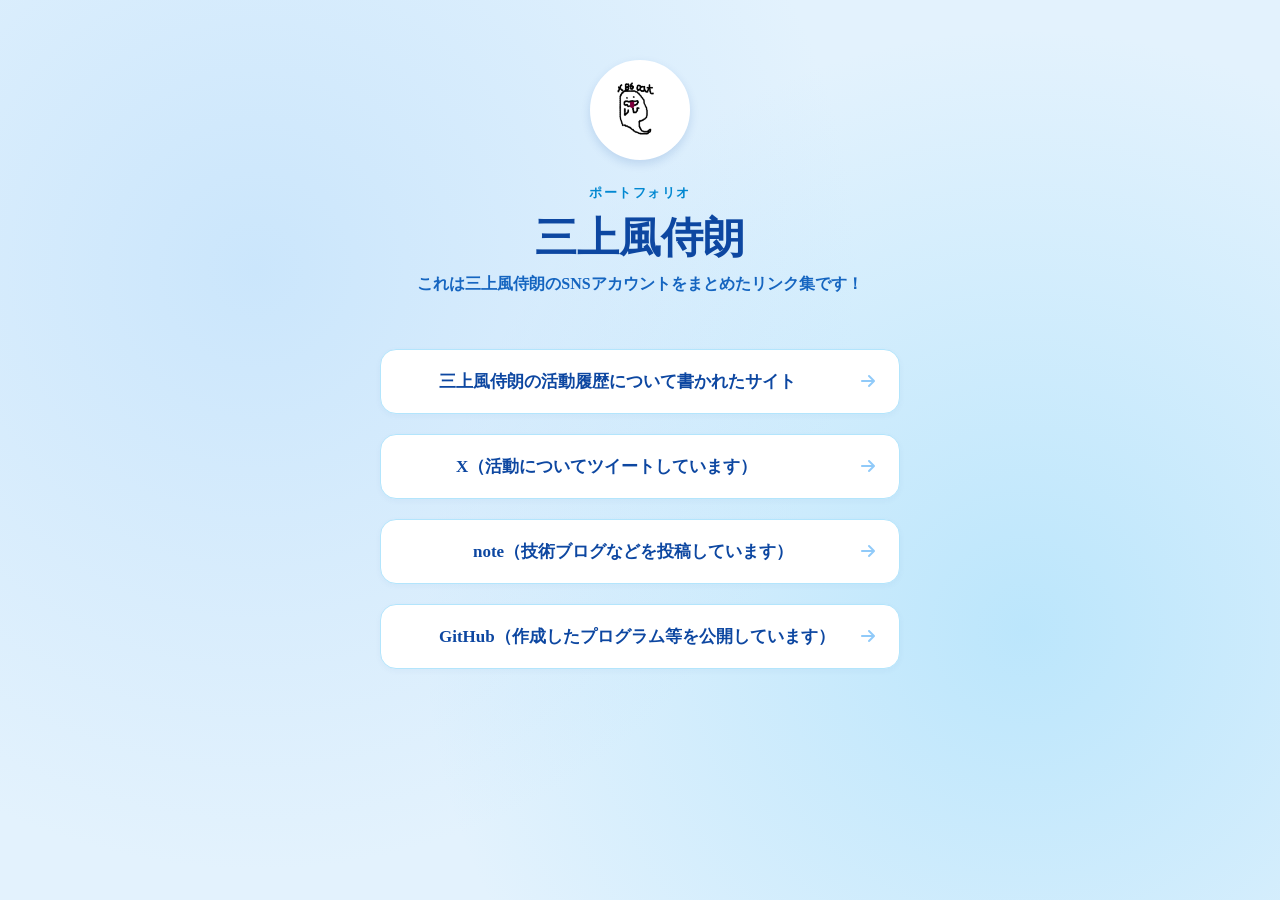
==== links.html @ 1fdd6a36 "Update links.html" ====
<!DOCTYPE html>
<html lang="ja">
<head>
    <meta charset="UTF-8">
    <meta name="viewport" content="width=device-width, initial-scale=1.0">

    <meta http-equiv="Content-Security-Policy" content="default-src 'self'; img-src 'self'; style-src 'self' 'unsafe-inline' https://fonts.googleapis.com https://cdnjs.cloudflare.com; font-src 'self' https://fonts.gstatic.com https://cdnjs.cloudflare.com; script-src 'none'; object-src 'none'; base-uri 'self'; frame-ancestors 'none'; form-action 'self';">
    <meta name="referrer" content="strict-origin-when-cross-origin">

    <title>三上風侍朗 - Links</title>

    <!-- フォントの読み込み (Playfair Display for headings, Lora for body) -->
    <link href="https://fonts.googleapis.com/css2?family=Playfair+Display:wght@700&family=Lora:wght@400;600&display=swap" rel="stylesheet">

 
    <link rel="stylesheet" href="https://cdnjs.cloudflare.com/ajax/libs/font-awesome/6.4.0/css/all.min.css" crossorigin="anonymous" referrerpolicy="no-referrer">

    <style>
        * {
            box-sizing: border-box;
            margin: 0;
            padding: 0;
        }

        body {
            /* 爽やかなスカイブルーの背景と空気を模した微かなグラデーション */
            background-color: #e3f2fd;
            background-image: 
                radial-gradient(circle at 20% 30%, rgba(187, 222, 251, 0.6) 0%, transparent 50%),
                radial-gradient(circle at 80% 70%, rgba(129, 212, 250, 0.4) 0%, transparent 50%);
            color: #0d47a1; /* ディープブルーのテキスト */
            font-family: 'Lora', serif;
            min-height: 100vh;
            display: flex;
            flex-direction: column;
            align-items: center;
            justify-content: flex-start;
            padding: 60px 20px;
            position: relative;
            overflow-x: hidden;
        }

        /* 背景の有機的な装飾（青空に浮かぶ柔らかな光や雲のイメージ） */
        .bg-decoration {
            position: absolute;
            top: 0;
            left: 50%;
            transform: translateX(-50%);
            width: 100%;
            max-width: 800px;
            height: 100%;
            background-image: 
                url('data:image/svg+xml;utf8,<svg xmlns="http://www.w3.org/2000/svg" width="400" height="400" viewBox="0 0 400 400"><path d="M200 10C90.5 10 1 99.5 1 209s89.5 199 199 199 199-89.5 199-199S309.5 10 200 10zm0 382C99.4 392 18 309.6 18 209S99.4 26 200 26s182 82.4 182 183-82.4 183-182 183z" fill="%2329b6f6" fill-opacity="0.08"/></svg>'),
                url('data:image/svg+xml;utf8,<svg xmlns="http://www.w3.org/2000/svg" width="300" height="300" viewBox="0 0 300 300"><path d="M150 10C71.6 10 8 73.6 8 152s63.6 142 142 142 142-63.6 142-142S228.4 10 150 10zm0 268C80.8 278 24 221.2 24 152S80.8 26 150 26s126 56.8 126 126-56.8 126-126 126z" fill="%2329b6f6" fill-opacity="0.06"/></svg>');
            background-repeat: no-repeat;
            background-position: -100px -100px, 400px 200px;
            pointer-events: none;
            z-index: 0;
            opacity: 0.8;
        }

        .container {
            width: 100%;
            max-width: 520px;
            display: flex;
            flex-direction: column;
            align-items: center;
            z-index: 1;
        }

        /* プロフィール画像 */
        .avatar-container {
            width: 100px;
            height: 100px;
            border-radius: 50%;
            overflow: hidden;
            border: 3px solid #ffffff; /* 白い縁取り */
            box-shadow: 0 4px 10px rgba(13, 71, 161, 0.15);
            margin-bottom: 24px;
            background-color: #ffffff;
        }

        .avatar-container img {
            width: 100%;
            height: 100%;
            object-fit: cover;
        }

        /* ヘッダー情報 */
        .links-label {
            font-family: 'Lora', serif;
            font-size: 13px;
            letter-spacing: 1.5px;
            color: #0288d1; /* アクセントカラー（明るめの青） */
            margin-bottom: 8px;
            text-transform: uppercase;
            font-weight: 600;
        }

        h1 {
            font-family: 'Playfair Display', serif;
            font-size: 42px;
            font-weight: 700;
            margin-bottom: 8px;
            color: #0d47a1; /* 濃いブルー */
        }

        .username {
            font-family: 'Lora', serif;
            font-size: 16px;
            color: #1565c0;
            margin-bottom: 6px;
            font-weight: 600;
        }

        .status {
            font-family: 'Lora', serif;
            font-size: 14px;
            color: #1976d2;
            margin-bottom: 48px;
            font-style: italic;
        }

        /* リンクカード一覧 */
        .link-list {
            width: 100%;
            display: flex;
            flex-direction: column;
            gap: 20px;
        }

        .link-card {
            display: flex;
            align-items: center;
            justify-content: space-between;
            background-color: #ffffff; /* 白いカード */
            border: 1px solid #b3e5fc;
            padding: 20px 24px;
            border-radius: 16px; /* 大きな角丸 */
            text-decoration: none;
            color: #0d47a1;
            transition: all 0.3s ease;
            box-shadow: 0 2px 6px rgba(13, 71, 161, 0.04);
        }

        .link-card:hover {
            background-color: #f1f8fe; /* ホバーで薄いブルー */
            border-color: #81d4fa;
            transform: translateY(-3px);
            box-shadow: 0 6px 12px rgba(13, 71, 161, 0.1);
        }

        .link-left {
            display: flex;
            align-items: center;
        }

        .link-title {
            font-size: 17px;
            font-weight: 600;
        }

        .link-arrow {
            font-size: 16px;
            color: #90caf9;
            transition: color 0.3s ease, transform 0.3s ease;
        }

        .link-card:hover .link-arrow {
            color: #0d47a1;
            transform: translateX(3px); /* ホバーで矢印が少し動く */
        }
    </style>
</head>
<body>

    <!-- 背景の装飾 -->
    <div class="bg-decoration"></div>

    <div class="container">
        <!-- プロフィールアイコン -->
        <div class="avatar-container">
            <img src="images/avatar.png" alt="Cafe Logo / Latte Art">
        </div>

        <div class="links-label">ポートフォリオ</div>
        <h1>三上風侍朗</h1>
        <div class="username">これは三上風侍朗のSNSアカウントをまとめたリンク集です！</div>
        <div class="status"></div>

        <!-- リンクカード群 -->
        <div class="link-list">
            <!-- 1. ポートフォリオ： -->
              <a href="https://x86cat.vercel.app/" target="_blank" rel="noopener noreferrer" class="link-card">
                <div class="link-left">
                    <span class="link-title">　　三上風侍朗の活動履歴について書かれたサイト</span>
                </div>
                <div class="link-arrow"><i class="fa-solid fa-arrow-right"></i></div>
            </a>

             <!-- 4. X -->
            <a href="https://x.com/YamadaTaromlok" target="_blank" rel="noopener noreferrer" class="link-card">
                <div class="link-left">
                    <span class="link-title">　　　X（活動についてツイートしています）</span>
                </div>
                <div class="link-arrow"><i class="fa-solid fa-arrow-right"></i></div>
            </a>

            <!-- 2. note -->
            <a href="https://note.com/limber_auklet93" target="_blank" rel="noopener noreferrer" class="link-card">
                <div class="link-left">
                    <span class="link-title">　　　　note（技術ブログなどを投稿しています）</span>
                </div>
                <div class="link-arrow"><i class="fa-solid fa-arrow-right"></i></div>
            </a>

            <!-- 3. GitHub -->
            <a href="https://github.com/Fuji60-x86cat" target="_blank" rel="noopener noreferrer" class="link-card">
                <div class="link-left">
                    <span class="link-title">　　GitHub（作成したプログラム等を公開しています）</span>
                </div>
                <div class="link-arrow"><i class="fa-solid fa-arrow-right"></i></div>
            </a>

           

            <!-- 5. ポートフォリオサイト本体 -->
          
        </div>
    </div>

</body>
</html>
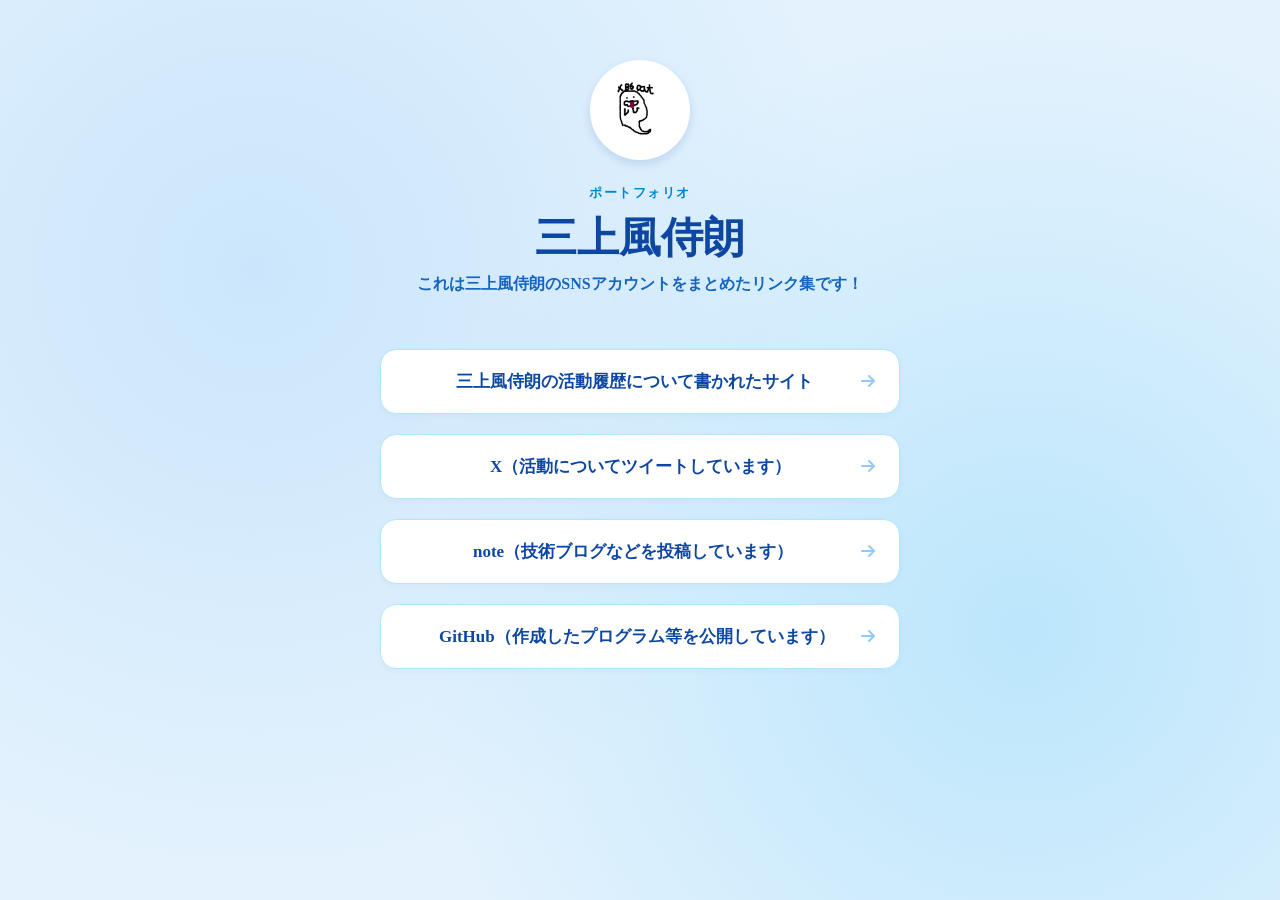
==== commit cb39045d: "Update links.html" ====
--- a/links.html
+++ b/links.html
@@ -193,7 +193,7 @@
             <!-- 1. ポートフォリオ： -->
               <a href="https://x86cat.vercel.app/" target="_blank" rel="noopener noreferrer" class="link-card">
                 <div class="link-left">
-                    <span class="link-title">　　三上風侍朗の活動履歴について書かれたサイト</span>
+                    <span class="link-title">　　　三上風侍朗の活動履歴について書かれたサイト</span>
                 </div>
                 <div class="link-arrow"><i class="fa-solid fa-arrow-right"></i></div>
             </a>
@@ -201,7 +201,7 @@
              <!-- 4. X -->
             <a href="https://x.com/YamadaTaromlok" target="_blank" rel="noopener noreferrer" class="link-card">
                 <div class="link-left">
-                    <span class="link-title">　　　X（活動についてツイートしています）</span>
+                    <span class="link-title">　　　　　X（活動についてツイートしています）</span>
                 </div>
                 <div class="link-arrow"><i class="fa-solid fa-arrow-right"></i></div>
             </a>
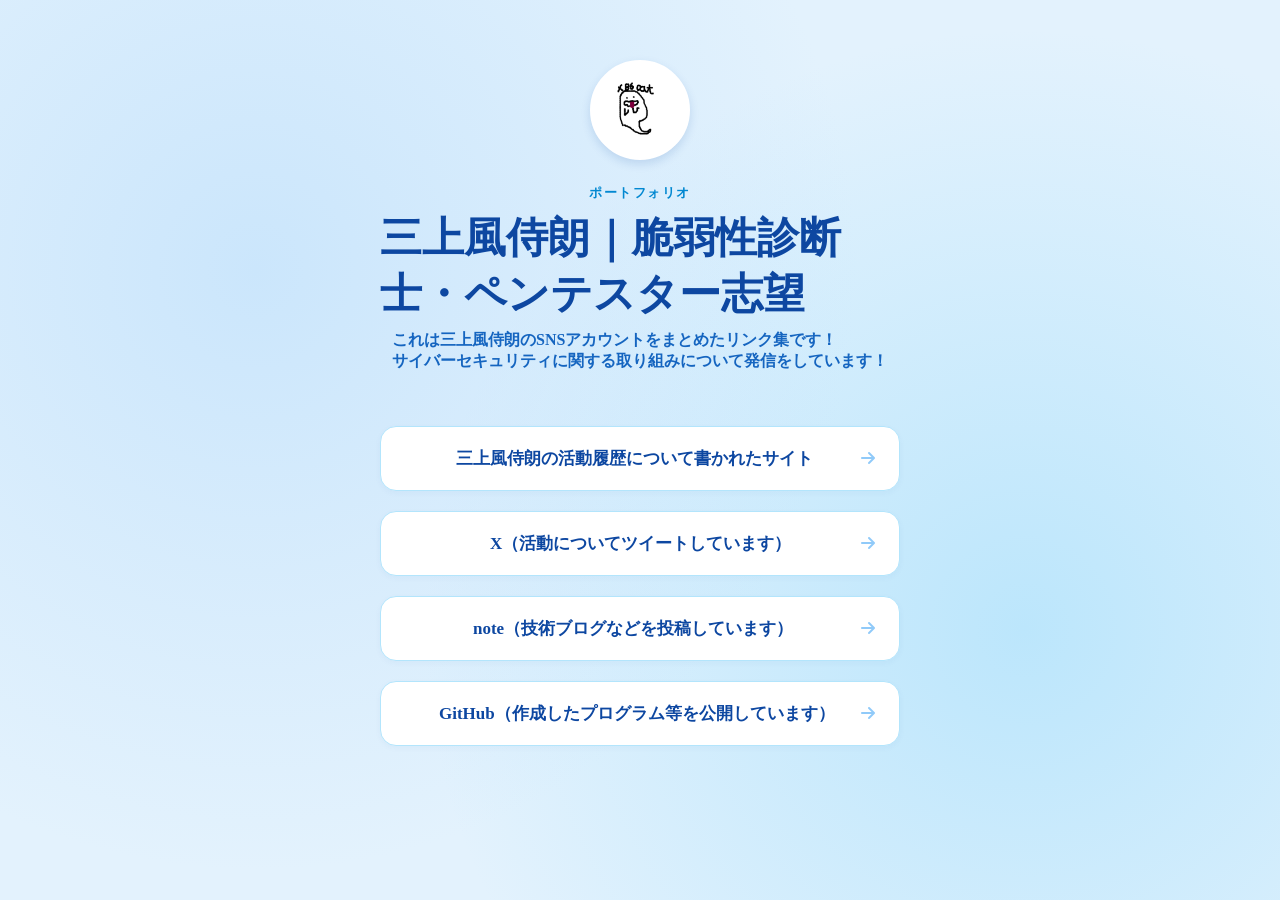
==== commit 43169e66: "Update links.html" ====
--- a/links.html
+++ b/links.html
@@ -184,8 +184,9 @@
         </div>
 
         <div class="links-label">ポートフォリオ</div>
-        <h1>三上風侍朗</h1>
-        <div class="username">これは三上風侍朗のSNSアカウントをまとめたリンク集です！</div>
+        <h1>三上風侍朗｜脆弱性診断士・ペンテスター志望</h1>
+        <div class="username">これは三上風侍朗のSNSアカウントをまとめたリンク集です！<br/>
+        サイバーセキュリティに関する取り組みについて発信をしています！</div>
         <div class="status"></div>
 
         <!-- リンクカード群 -->
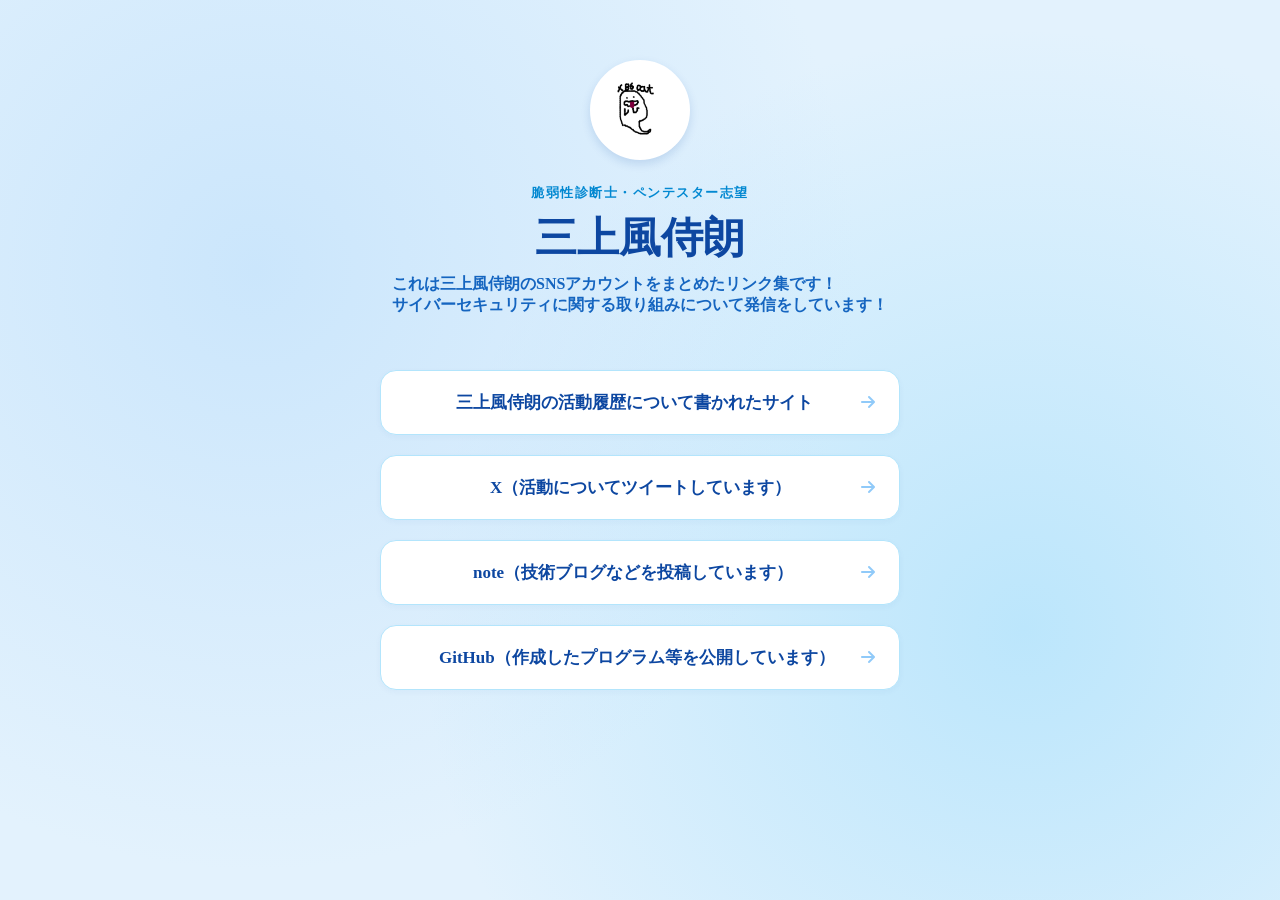
==== commit 8e55a4f8: "Update links.html" ====
--- a/links.html
+++ b/links.html
@@ -183,9 +183,9 @@
             <img src="images/avatar.png" alt="Cafe Logo / Latte Art">
         </div>
 
-        <div class="links-label">ポートフォリオ</div>
-        <h1>三上風侍朗｜脆弱性診断士・ペンテスター志望</h1>
-        <div class="username">これは三上風侍朗のSNSアカウントをまとめたリンク集です！<br/>
+        <div class="links-label">脆弱性診断士・ペンテスター志望</div>
+        <h1>三上風侍朗</h1>
+        <div class="username"> これは三上風侍朗のSNSアカウントをまとめたリンク集です！<br/>
         サイバーセキュリティに関する取り組みについて発信をしています！</div>
         <div class="status"></div>
 
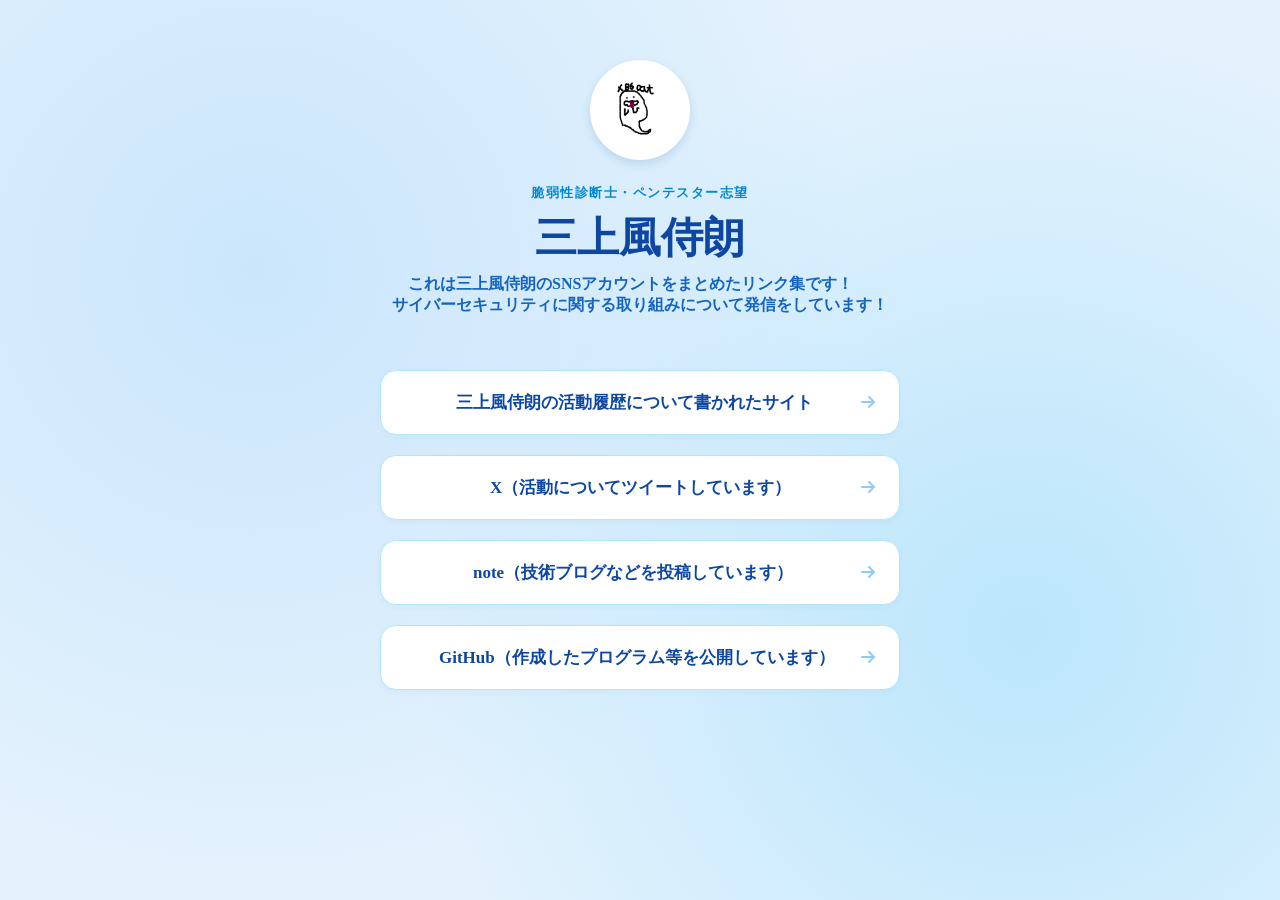
==== commit 14db8b01: "Update links.html" ====
--- a/links.html
+++ b/links.html
@@ -185,7 +185,7 @@
 
         <div class="links-label">脆弱性診断士・ペンテスター志望</div>
         <h1>三上風侍朗</h1>
-        <div class="username"> これは三上風侍朗のSNSアカウントをまとめたリンク集です！<br/>
+        <div class="username"> 　これは三上風侍朗のSNSアカウントをまとめたリンク集です！<br/>
         サイバーセキュリティに関する取り組みについて発信をしています！</div>
         <div class="status"></div>
 
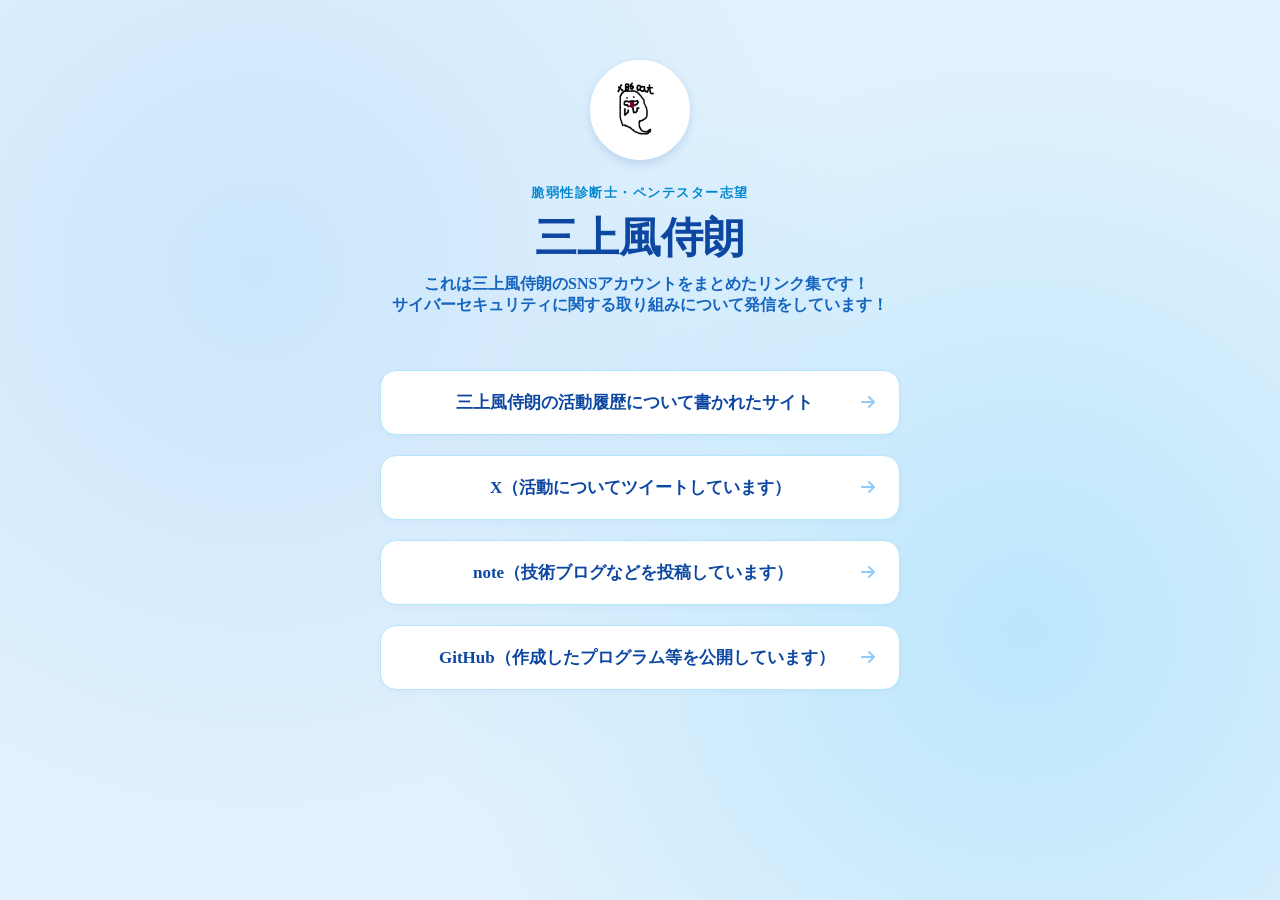
==== commit 4db727c6: "Update links.html" ====
--- a/links.html
+++ b/links.html
@@ -185,7 +185,7 @@
 
         <div class="links-label">脆弱性診断士・ペンテスター志望</div>
         <h1>三上風侍朗</h1>
-        <div class="username"> 　これは三上風侍朗のSNSアカウントをまとめたリンク集です！<br/>
+        <div class="username"> 　　これは三上風侍朗のSNSアカウントをまとめたリンク集です！<br/>
         サイバーセキュリティに関する取り組みについて発信をしています！</div>
         <div class="status"></div>
 
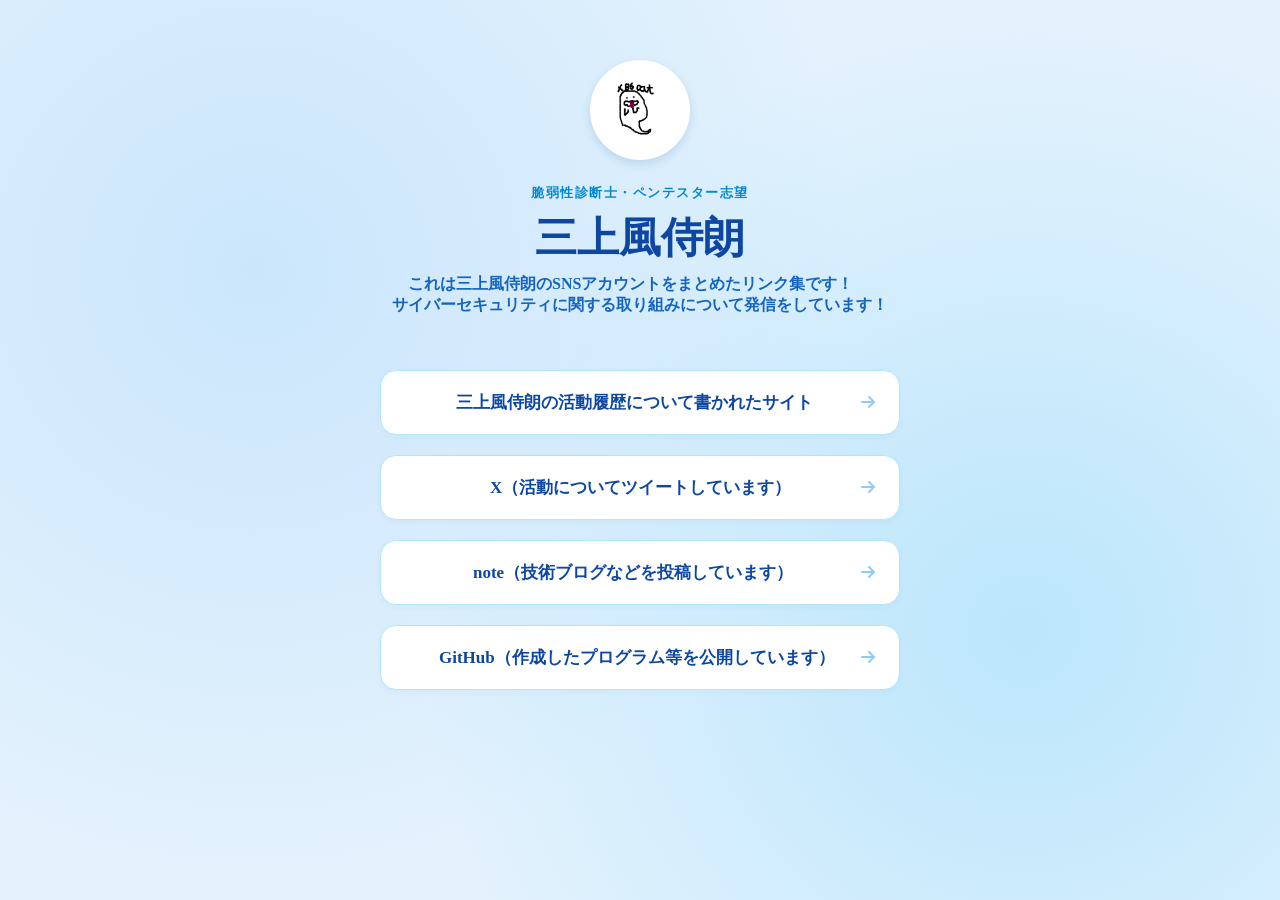
==== commit 807433b9: "Fix HTML encoding issues in links.html" ====
--- a/links.html
+++ b/links.html
@@ -185,7 +185,7 @@
 
         <div class="links-label">脆弱性診断士・ペンテスター志望</div>
         <h1>三上風侍朗</h1>
-        <div class="username"> 　　これは三上風侍朗のSNSアカウントをまとめたリンク集です！<br/>
+        <div class="username"> 　これは三上風侍朗のSNSアカウントをまとめたリンク集です！<br/>
         サイバーセキュリティに関する取り組みについて発信をしています！</div>
         <div class="status"></div>
 
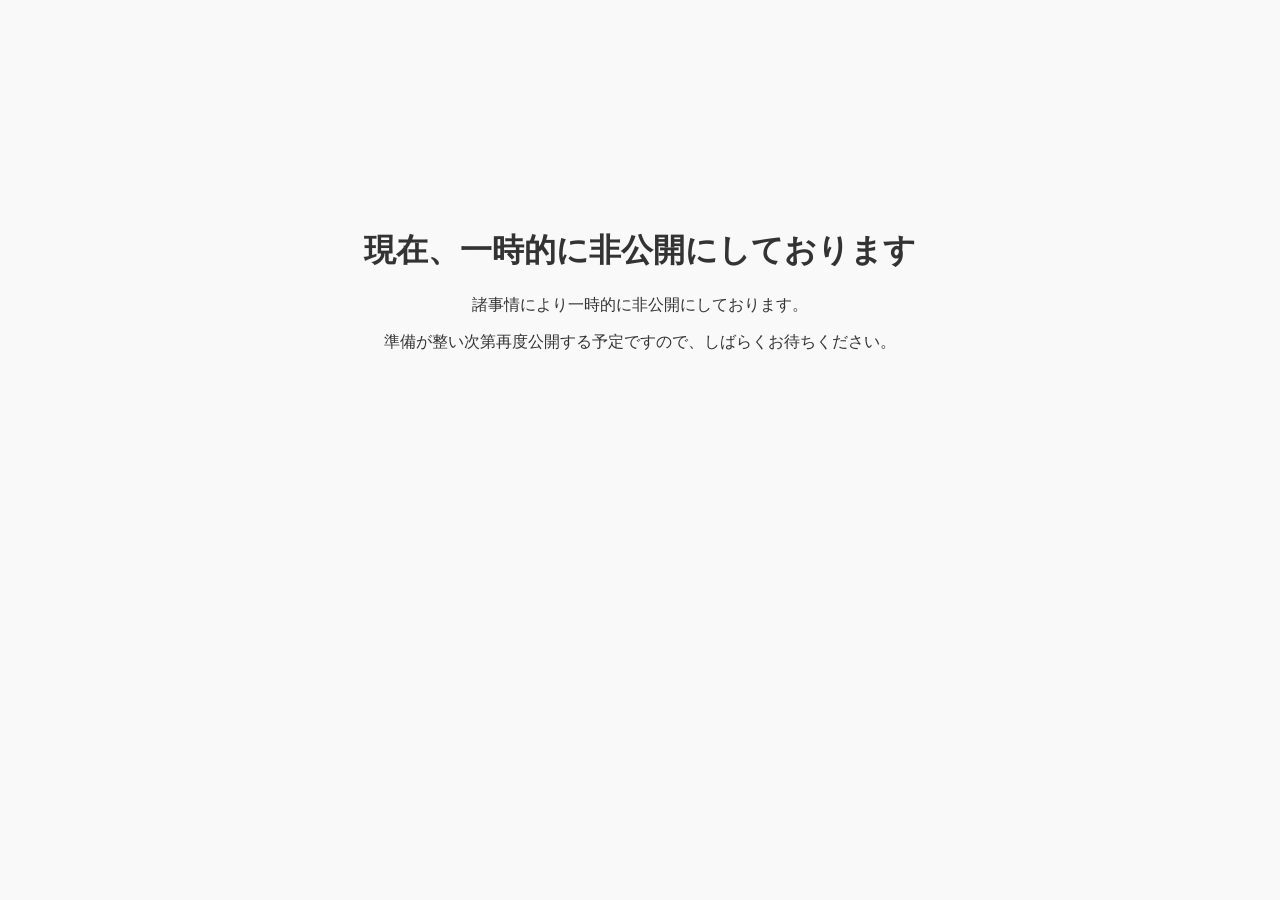
==== commit b2920d66: "Update links.html" ====
--- a/links.html
+++ b/links.html
@@ -2,233 +2,27 @@
 <html lang="ja">
 <head>
     <meta charset="UTF-8">
-    <meta name="viewport" content="width=device-width, initial-scale=1.0">
-
-    <meta http-equiv="Content-Security-Policy" content="default-src 'self'; img-src 'self'; style-src 'self' 'unsafe-inline' https://fonts.googleapis.com https://cdnjs.cloudflare.com; font-src 'self' https://fonts.gstatic.com https://cdnjs.cloudflare.com; script-src 'none'; object-src 'none'; base-uri 'self'; frame-ancestors 'none'; form-action 'self';">
-    <meta name="referrer" content="strict-origin-when-cross-origin">
-
-    <title>三上風侍朗 - Links</title>
-
-    <!-- フォントの読み込み (Playfair Display for headings, Lora for body) -->
-    <link href="https://fonts.googleapis.com/css2?family=Playfair+Display:wght@700&family=Lora:wght@400;600&display=swap" rel="stylesheet">
-
- 
-    <link rel="stylesheet" href="https://cdnjs.cloudflare.com/ajax/libs/font-awesome/6.4.0/css/all.min.css" crossorigin="anonymous" referrerpolicy="no-referrer">
-
+    <title>サイト一時非公開のお知らせ</title>
     <style>
-        * {
-            box-sizing: border-box;
-            margin: 0;
-            padding: 0;
+        body {
+            font-family: sans-serif;
+            text-align: center;
+            padding-top: 20vh;
+            background-color: #f9f9f9;
+            color: #333;
         }
-
-        body {
-            /* 爽やかなスカイブルーの背景と空気を模した微かなグラデーション */
-            background-color: #e3f2fd;
-            background-image: 
-                radial-gradient(circle at 20% 30%, rgba(187, 222, 251, 0.6) 0%, transparent 50%),
-                radial-gradient(circle at 80% 70%, rgba(129, 212, 250, 0.4) 0%, transparent 50%);
-            color: #0d47a1; /* ディープブルーのテキスト */
-            font-family: 'Lora', serif;
-            min-height: 100vh;
-            display: flex;
-            flex-direction: column;
-            align-items: center;
-            justify-content: flex-start;
-            padding: 60px 20px;
-            position: relative;
-            overflow-x: hidden;
-        }
-
-        /* 背景の有機的な装飾（青空に浮かぶ柔らかな光や雲のイメージ） */
-        .bg-decoration {
-            position: absolute;
-            top: 0;
-            left: 50%;
-            transform: translateX(-50%);
-            width: 100%;
-            max-width: 800px;
-            height: 100%;
-            background-image: 
-                url('data:image/svg+xml;utf8,<svg xmlns="http://www.w3.org/2000/svg" width="400" height="400" viewBox="0 0 400 400"><path d="M200 10C90.5 10 1 99.5 1 209s89.5 199 199 199 199-89.5 199-199S309.5 10 200 10zm0 382C99.4 392 18 309.6 18 209S99.4 26 200 26s182 82.4 182 183-82.4 183-182 183z" fill="%2329b6f6" fill-opacity="0.08"/></svg>'),
-                url('data:image/svg+xml;utf8,<svg xmlns="http://www.w3.org/2000/svg" width="300" height="300" viewBox="0 0 300 300"><path d="M150 10C71.6 10 8 73.6 8 152s63.6 142 142 142 142-63.6 142-142S228.4 10 150 10zm0 268C80.8 278 24 221.2 24 152S80.8 26 150 26s126 56.8 126 126-56.8 126-126 126z" fill="%2329b6f6" fill-opacity="0.06"/></svg>');
-            background-repeat: no-repeat;
-            background-position: -100px -100px, 400px 200px;
-            pointer-events: none;
-            z-index: 0;
-            opacity: 0.8;
-        }
-
         .container {
-            width: 100%;
-            max-width: 520px;
-            display: flex;
-            flex-direction: column;
-            align-items: center;
-            z-index: 1;
-        }
-
-        /* プロフィール画像 */
-        .avatar-container {
-            width: 100px;
-            height: 100px;
-            border-radius: 50%;
-            overflow: hidden;
-            border: 3px solid #ffffff; /* 白い縁取り */
-            box-shadow: 0 4px 10px rgba(13, 71, 161, 0.15);
-            margin-bottom: 24px;
-            background-color: #ffffff;
-        }
-
-        .avatar-container img {
-            width: 100%;
-            height: 100%;
-            object-fit: cover;
-        }
-
-        /* ヘッダー情報 */
-        .links-label {
-            font-family: 'Lora', serif;
-            font-size: 13px;
-            letter-spacing: 1.5px;
-            color: #0288d1; /* アクセントカラー（明るめの青） */
-            margin-bottom: 8px;
-            text-transform: uppercase;
-            font-weight: 600;
-        }
-
-        h1 {
-            font-family: 'Playfair Display', serif;
-            font-size: 42px;
-            font-weight: 700;
-            margin-bottom: 8px;
-            color: #0d47a1; /* 濃いブルー */
-        }
-
-        .username {
-            font-family: 'Lora', serif;
-            font-size: 16px;
-            color: #1565c0;
-            margin-bottom: 6px;
-            font-weight: 600;
-        }
-
-        .status {
-            font-family: 'Lora', serif;
-            font-size: 14px;
-            color: #1976d2;
-            margin-bottom: 48px;
-            font-style: italic;
-        }
-
-        /* リンクカード一覧 */
-        .link-list {
-            width: 100%;
-            display: flex;
-            flex-direction: column;
-            gap: 20px;
-        }
-
-        .link-card {
-            display: flex;
-            align-items: center;
-            justify-content: space-between;
-            background-color: #ffffff; /* 白いカード */
-            border: 1px solid #b3e5fc;
-            padding: 20px 24px;
-            border-radius: 16px; /* 大きな角丸 */
-            text-decoration: none;
-            color: #0d47a1;
-            transition: all 0.3s ease;
-            box-shadow: 0 2px 6px rgba(13, 71, 161, 0.04);
-        }
-
-        .link-card:hover {
-            background-color: #f1f8fe; /* ホバーで薄いブルー */
-            border-color: #81d4fa;
-            transform: translateY(-3px);
-            box-shadow: 0 6px 12px rgba(13, 71, 161, 0.1);
-        }
-
-        .link-left {
-            display: flex;
-            align-items: center;
-        }
-
-        .link-title {
-            font-size: 17px;
-            font-weight: 600;
-        }
-
-        .link-arrow {
-            font-size: 16px;
-            color: #90caf9;
-            transition: color 0.3s ease, transform 0.3s ease;
-        }
-
-        .link-card:hover .link-arrow {
-            color: #0d47a1;
-            transform: translateX(3px); /* ホバーで矢印が少し動く */
+            max-width: 600px;
+            margin: 0 auto;
+            padding: 20px;
         }
     </style>
 </head>
 <body>
-
-    <!-- 背景の装飾 -->
-    <div class="bg-decoration"></div>
-
     <div class="container">
-        <!-- プロフィールアイコン -->
-        <div class="avatar-container">
-            <img src="images/avatar.png" alt="Cafe Logo / Latte Art">
-        </div>
-
-        <div class="links-label">脆弱性診断士・ペンテスター志望</div>
-        <h1>三上風侍朗</h1>
-        <div class="username"> 　これは三上風侍朗のSNSアカウントをまとめたリンク集です！<br/>
-        サイバーセキュリティに関する取り組みについて発信をしています！</div>
-        <div class="status"></div>
-
-        <!-- リンクカード群 -->
-        <div class="link-list">
-            <!-- 1. ポートフォリオ： -->
-              <a href="https://x86cat.vercel.app/" target="_blank" rel="noopener noreferrer" class="link-card">
-                <div class="link-left">
-                    <span class="link-title">　　　三上風侍朗の活動履歴について書かれたサイト</span>
-                </div>
-                <div class="link-arrow"><i class="fa-solid fa-arrow-right"></i></div>
-            </a>
-
-             <!-- 4. X -->
-            <a href="https://x.com/YamadaTaromlok" target="_blank" rel="noopener noreferrer" class="link-card">
-                <div class="link-left">
-                    <span class="link-title">　　　　　X（活動についてツイートしています）</span>
-                </div>
-                <div class="link-arrow"><i class="fa-solid fa-arrow-right"></i></div>
-            </a>
-
-            <!-- 2. note -->
-            <a href="https://note.com/limber_auklet93" target="_blank" rel="noopener noreferrer" class="link-card">
-                <div class="link-left">
-                    <span class="link-title">　　　　note（技術ブログなどを投稿しています）</span>
-                </div>
-                <div class="link-arrow"><i class="fa-solid fa-arrow-right"></i></div>
-            </a>
-
-            <!-- 3. GitHub -->
-            <a href="https://github.com/Fuji60-x86cat" target="_blank" rel="noopener noreferrer" class="link-card">
-                <div class="link-left">
-                    <span class="link-title">　　GitHub（作成したプログラム等を公開しています）</span>
-                </div>
-                <div class="link-arrow"><i class="fa-solid fa-arrow-right"></i></div>
-            </a>
-
-           
-
-            <!-- 5. ポートフォリオサイト本体 -->
-          
-        </div>
+        <h1>現在、一時的に非公開にしております</h1>
+        <p>諸事情により一時的に非公開にしております。</p>
+        <p>準備が整い次第再度公開する予定ですので、しばらくお待ちください。</p>
     </div>
-
 </body>
 </html>
